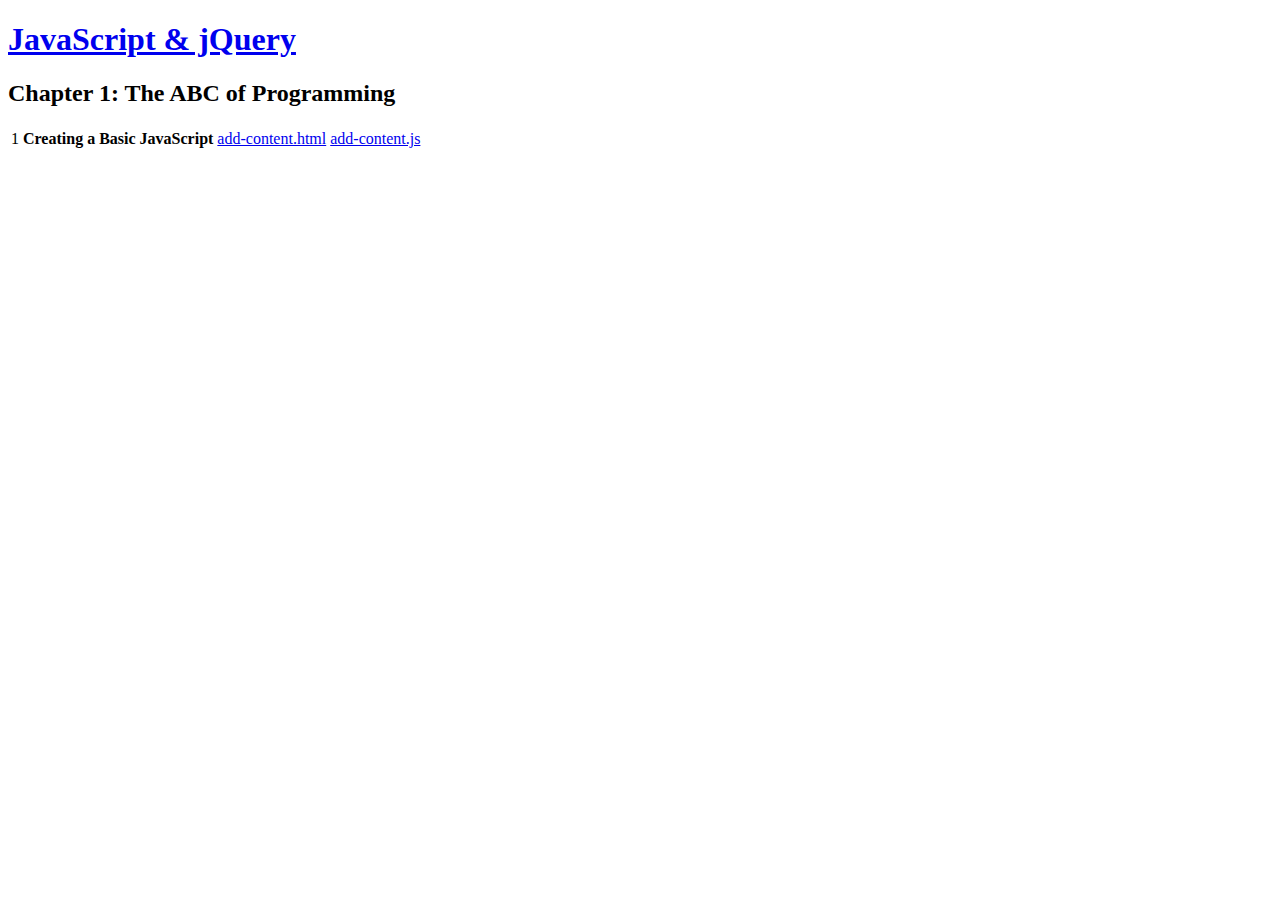
==== index.html @ 596bdfd6 "first commit - index.html - add-content.js - c01.css - images and gitignore file were initialized" ====
<!DOCTYPE html>
<html>
  <head>
    <title>JavaScript &amp; jQuery - Chapter 1: The ABC of Programming</title>
    <link rel="stylesheet" type="text/css" href="../css/index.css" />
  </head>
  <body>
    <h1 id="header"><a href="../index.html">JavaScript &amp; jQuery</a></h1>
    <h2>Chapter 1: The ABC of Programming</h2>
    <table>
      <tr>
        <td>1</td>
        <td><strong>Creating a Basic JavaScript</strong></td>
        <td><a href="add-content.html">add-content.html</a></td>
        <td><a href="js/add-content.js">add-content.js</a></td>
      </tr>
    </table>
  </body>
</html>
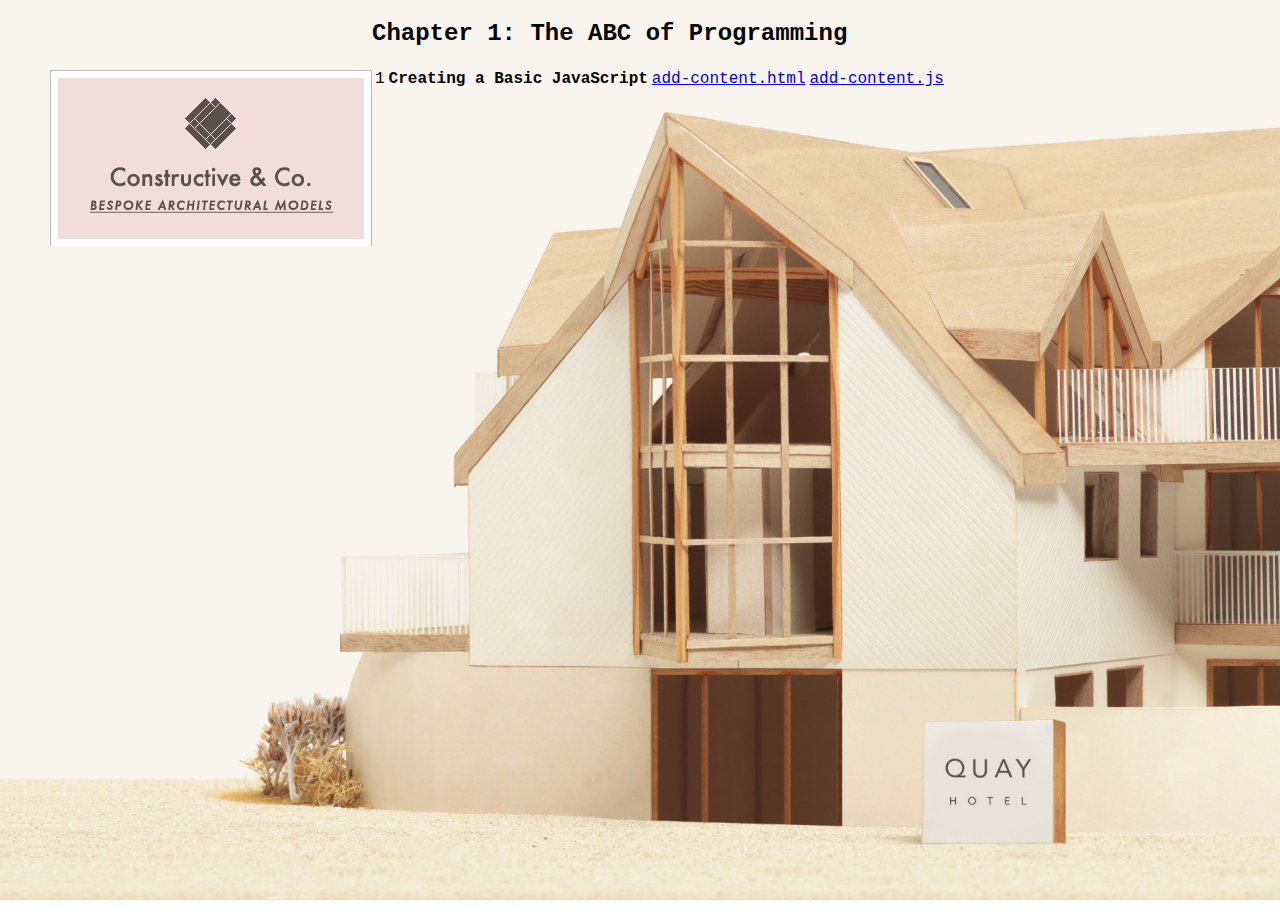
==== commit af70ae5c: "c01.css renamed to style.css and add-content.js and index.html file were modified" ====
--- a/index.html
+++ b/index.html
@@ -2,10 +2,10 @@
 <html>
   <head>
     <title>JavaScript &amp; jQuery - Chapter 1: The ABC of Programming</title>
-    <link rel="stylesheet" type="text/css" href="../css/index.css" />
+    <link rel="stylesheet" type="text/css" href="css/style.css" />
   </head>
   <body>
-    <h1 id="header"><a href="../index.html">JavaScript &amp; jQuery</a></h1>
+    <h1 id="header"><a href="index.html">JavaScript &amp; jQuery</a></h1>
     <h2>Chapter 1: The ABC of Programming</h2>
     <table>
       <tr>
--- a/css/style.css
+++ b/css/style.css
@@ -0,0 +1,66 @@
+/* CSS for adding content example */
+
+@import url(http://fonts.googleapis.com/css?family=Open+Sans:800italic);
+
+body { 
+    font-family: "Courier New", Courier, monospace;
+    background: url("../images/constructive-backdrop.jpg") no-repeat center center fixed; 
+    -webkit-background-size: cover;
+    -moz-background-size: cover;
+    -o-background-size: cover;
+    background-size: cover;
+    margin: 0;
+    padding: 0;}
+
+h1, h3, p {
+    float: left;
+    clear: left;
+    width: 320px;
+    background-color: #fff;
+    color: #5a514c;
+    text-align: center;}
+
+
+h1 {
+    margin: 50px 0 0 50px;
+    height: 175px;
+    background-image: url("../images/constructive-logo.gif");
+    background-repeat: no-repeat;
+    text-indent: -9999px;
+    border-top: 1px solid #bcbdc0;
+    border-left: 1px solid #bcbdc0;
+    border-right: 1px solid #bcbdc0;}
+
+h3 {
+    margin: 0 0 0 50px;
+    padding: 25px 0 0 0;
+    font-family: 'Open Sans', arial, sans-serif;
+    font-size: 1.8em;
+    font-style: italic;
+    font-weight: 800;
+    line-height: 0.80em;
+    letter-spacing: -0.02em;
+    text-transform: uppercase;
+    border-left: 1px solid #bcbdc0;
+    border-right: 1px solid #bcbdc0;}
+
+p {
+    margin: 0 0 0 50px;
+    padding: 30px 0 25px 0;
+    font-weight: bold;
+    text-align: center;
+    border-right: 1px solid #bcbdc0;
+    border-bottom: 1px solid #bcbdc0;
+    border-left: 1px solid #bcbdc0;}
+
+/* Border under box when you move script in the last example */
+p + script + h3 {
+    padding-bottom: 20px;
+    border-bottom: 1px solid #bcbdc0;}
+
+/* Fix for full-screen background image: Chrome on Android */
+html{
+    height:100%;
+    min-height:100%;}
+body{
+    min-height:100%;}